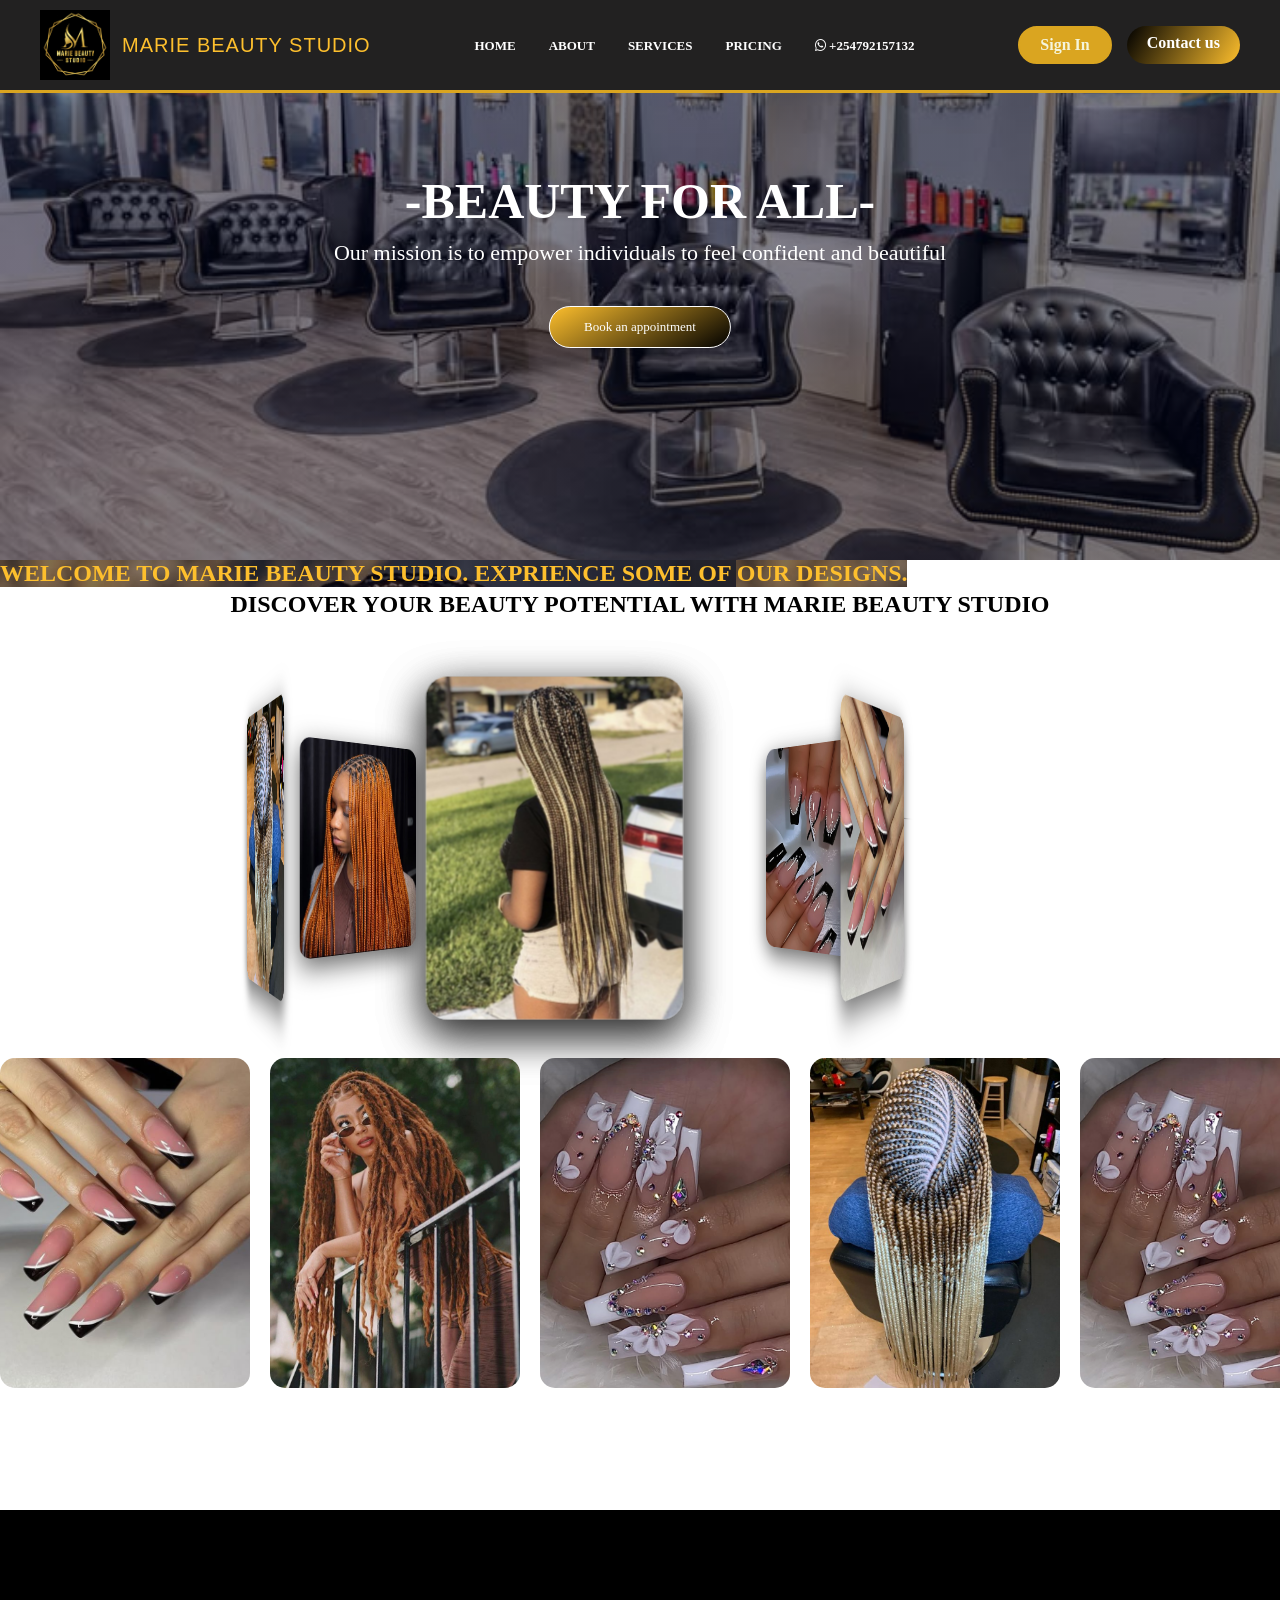
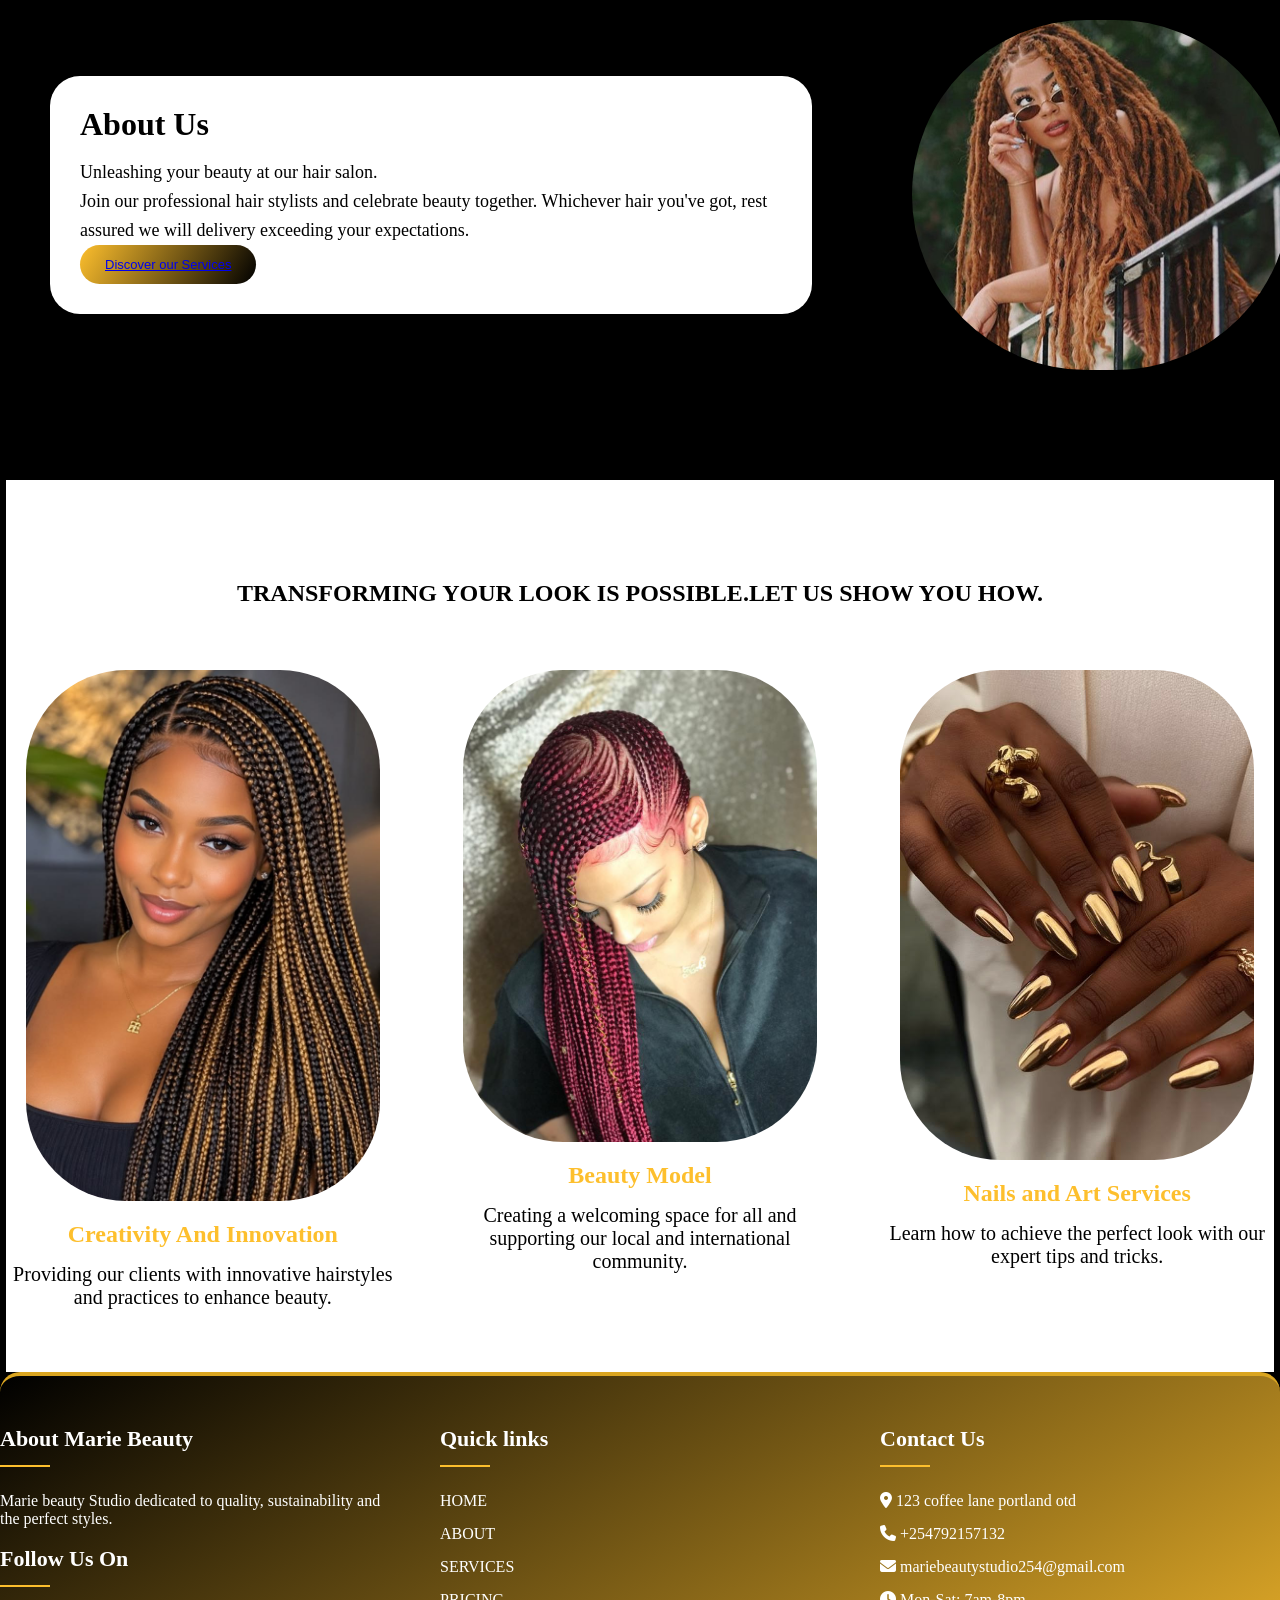
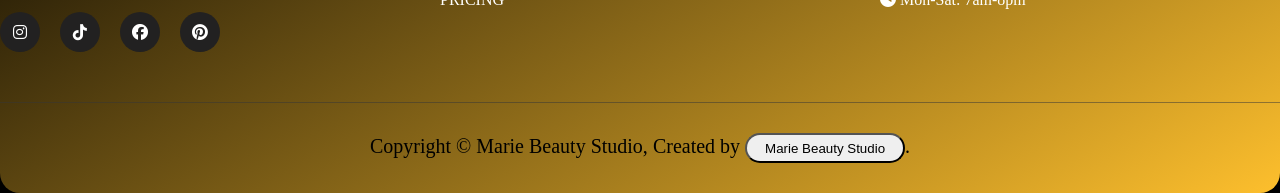
==== public/index.html @ 95c5c16b "first commit" ====
<!DOCTYPE html>
<html lang="en">
<head>
    <meta charset="UTF-8">
    <meta http-equiv="X-UA-Compatible" content="IE=edge">
    <meta name="viewport" content="width=device-width, initial-scale=1.0">
    <title>BEAUTY SHOP</title>
    <link rel="stylesheet" href="https://cdnjs.cloudflare.com/ajax/libs/font-awesome/6.5.2/css/all.min.css">
<link rel="stylesheet" href="ind.css">
</head>
<body>
    
    <div class="hado">
        <p>Free delivery for all orders  above ksh 7000.Within Nairobi.</p>
    </div>
    
    <div class="contact">
        <div class="socials">
            <ul>
            <li><a href="https://www.facebook.com/Marie Beauty Studio" target="_blank"> <i class="fab fa-facebook"></i>Facebook</a></li>
            <li><a href="https://www.instagram.com/@mariebeautystudio254" target="_blank"> <i class="fab fa-instagram"></i>Instagram </a></li>
            <li><a href="https://www.tiktok.com/@mariebeautystudio254" target="_blank"> <i class="fab fa-tiktok"></i>TikTok</a></li>
             </ul>
        </div>
       
        <div class="about">
            
                <ul>
                    <li class="ab"><a  href="">About </a></li>
                    <li class="ab"><a href="">Blog </a></li>
                    <li class="ab"><a href="">Help </a></li>
                </ul>
            
        </div>
         </div>

    <header>
  <div class="contain header-container">
    <a href="#" class="logo">
      <img src="images/44444.jpeg">
      <div class="logo-text">
      MARIE <span>BEAUTY STUDIO</span>
      </div>
    </a>
    <nav>
      <ul>
        <li><a href="home.html">HOME</a></li>
        <li><a href="about.html">ABOUT</a></li>
        <li><a href="services.html">SERVICES</a></li>
        <li><a href="pricing.html">PRICING</a></li>
        <li><a href=""> <i class="fab fa-whatsapp"></i> <span>+254792157132 </span></a></li>
      </ul>

    </nav>
    <div class="nav-buttons">
        <a href="" class="btn btn-secondary"> Sign In</a>
        <a href="" class="btn btn-primary"> Contact us</a>

      </div>
  </div>

  
</header>
    <section  class="head">
        <div class="text-box">

              <h1>-BEAUTY FOR ALL-</h1>
           
        <p>Our mission is to empower individuals to feel confident and beautiful </p>
        <a href="about.html" class="hero-btn">Book an appointment</a>
        </div>
        
    </section>
    <!--------hey-------->
    <section class="hey">
    <h1 >WELCOME TO MARIE BEAUTY STUDIO. EXPRIENCE SOME OF OUR DESIGNS. <br>
    </h1>
    <h2>DISCOVER YOUR BEAUTY POTENTIAL WITH MARIE BEAUTY STUDIO</h2>
     <div class="scene">

        <div class="carousel">

            <div class="image-card">
                <img src="images/707070.jpg (9).jpg">
            </div>

            <div class="image-card">
                <img src="images/19069998416447658.jpg">
            </div>

            <div class="image-card">
                <img src="images/351912467441856.jpg">
            </div>

            <div class="image-card">
                <img src="images/5555.jpg">
            </div>

            <div class="image-card">
                <img src="images/6666.jpg">
            </div>

            <div class="image-card">
                <img src="images/9999.jpg">
            </div>
            <div class="image-card">
                <img src="images/8888.jpg">
            </div>

            

        </div>

    </div>

    
     <div class="slider">
        <div class="slider-track">

            <img src="images/19069998416447658.jpg" alt="Picture 1">
            <img src="images/1616.jpg" alt="Picture 2">
            <img src="images/2814818510772117.jpg " alt="Picture 3">
            <img src="images/9999.jpg" alt="Picture 4">
            <img src="images/2814818510772117.jpg" alt="Picture 5">
            <img src="images/5555.jpg" alt="Picture 6">
            <img src="images/6666.jpg" alt="Picture 7">
            

            <!-- Duplicate images for continuous movement -->
             <img src="images/19069998416447658.jpg" alt="Picture 1">
            <img src="images/1616.jpg" alt="Picture 2">
            <img src="images/2814818510772117.jpg" alt="Picture 3">
            <img src="images/9999.jpg" alt="Picture 4">
            <img src="images/2814818510772117.jpg" alt="Picture 5">
            <img src="images/5555.jpg" alt="Picture 6">
            <img src="images/6666.jpg" alt="Picture 7">
           

        </div>
    </div>

     </section>
     <section class="us">
        <div class="left-column">
        <h2>About Us</h2>

        <p>
        Unleashing your beauty at our hair salon. <br>
        Join our professional hair stylists and celebrate beauty together.
        Whichever hair you've got, rest assured we will delivery
        exceeding your expectations.
        </p>

        <button class="hero-btn"><a href="services.html">Discover our Services</a></button>
    </div>

    <div class="right-column">
        <img src="images/cropped_1616 (1).jpg">
    </div>

     </section>


<!---------facilities----->
<section class="facilities">
    <h1>TRANSFORMING YOUR LOOK IS POSSIBLE.LET US SHOW YOU HOW.</h1>

    <div class="row">
        <div class="facilities-col">
            <img src="images/Protective Style Braids For Women.jpg">
            <h2>Creativity And Innovation</h2>
            <p>Providing our clients with innovative hairstyles and practices to enhance beauty.</p>
        </div>
        <div class="facilities-col">
            <img src="images/873205815236700240.jpg">
            <h2>Beauty Model</h2>
            <p>Creating a welcoming space for all and supporting our local and international community.</p>
        </div>
        <div class="facilities-col">
            <img src="images/Trending Nail Art & Manicure Ideas_ Easy Nail Designs & Inspiration.jpg">
            <h2>Nails and Art Services </h2>
            <p>Learn how to achieve the perfect look with our expert tips and tricks.</p>
        </div>

    </div>

</section>



<footer>
  <div class="lastlast">
    <div class="footer-content">
      <div class="footer-column">
        <h3> About Marie Beauty</h3>
        <p>Marie beauty Studio dedicated to quality, sustainability and the perfect styles.</p><br>
        <h3>Follow Us On</h3>
        <div class="social-links">
          <a href="https://www.facebook.com/Marie Beauty Studio" target="_blank"> <i class="fab fa-instagram"></i></a>
          <a href="https://www.facebook.com/Marie Beauty Studio" target="_blank"> <i class="fab fa-tiktok"></i></a>
          <a href="https://www.facebook.com/Marie Beauty Studio" target="_blank"> <i class="fab fa-facebook"></i></a>
          <a href="https://www.facebook.com/Marie Beauty Studio" target="_blank"> <i class="fab fa-pinterest"></i></a>
          </div>
        
      </div>
<div class="footer-column">
  <h3>Quick links</h3>
   <ul class="footer-links">
    <li><a href="">HOME</a></li>
    <li><a href="">ABOUT</a></li>
    <li><a href="">SERVICES</a></li>
    <li><a href="">PRICING</a></li>
   </ul>
</div>
<div class="footer-column">
  <h3>Contact Us</h3>

  <ul class="footer-links">
  <li><i class="fas fa-map-marker-alt"></i> <span>123 coffee lane portland otd</span></li>
  <li><i class="fas fa-phone"> </i> <span>+254792157132 </span></li>
  <li><i class="fas fa-envelope"></i><span> mariebeautystudio254@gmail.com </span></li>
  <li><i class="fas fa-clock"></i> <span>Mon-Sat: 7am-8pm </span></li>
  </ul>
</div>


    </div>
   <div class="copyright">
       Copyright  &copy; Marie Beauty Studio, <span>Created by <button>Marie Beauty Studio </button></span>.
    </div>
  </div>
</footer>










   
     <script>
        const carousel = document.querySelector(".carousel");

let rotation = 5;

function rotateCarousel(direction) {
    rotation += direction * 60;
    carousel.style.transform = `rotateY(${rotation}deg)`;
}

setInterval(() => {
    rotateCarousel(1);
}, 3000);

     </script>





</body>
</html>
---- public/ind.css ----
*{
    margin: 0;
    padding: 0;
}
.head{
   min-height: 500px;
   width: 100%;
   background-image:linear-gradient(rgba(2,7,28,0.5),rgba(2,7,28,0.5)),url(images/seatsseats.jpg); 
   background-position: center;
   background-size: cover;
   position: relative;
   margin-top: 10px;
}
.text-box{
    text-align: center;
    color: #fff;
    position: absolute;
    top: 40%;
    left: 50%;
    transform: translate(-50%, -50%);

}
.text-box h1 {
    font-size: 50px;
    color: #fff;
}
.text-box p{
    margin: 10px 0 40px;
    font-size: 22px;
    color:#fff;
}
.hero-btn{
    display: inline-block;
    text-decoration: none;
    color: #fff;
    border: 1px solid #fff;
    padding: 12px 34px;
    font-size: 13px;
    background: linear-gradient(150deg, #fdbf2d, #000);
    position: relative;
    cursor: pointer;
    border-radius: 30PX;
}
.hero-btn:hover{
    border: 1px solid  #fdbf2d;
    background:linear-gradient(120deg, #000, #fdbf2d);
     box-shadow: 1px 1px 20px #fdbf2d;
       transform: scale(1.1);
}
body{
     /*background-image:url(images/2222.jpeg); */
   /* background-position: center; */
   background: #000;
     background-size: cover;
      

}
.hado {
    background-color: green;
    color: #fff;
    display: flex;
    flex-direction: column;
    align-items: center;
    border: 10px;
    height: 30px;
    margin-top: 0%;
    justify-content: center;
}
.contact{
    background-color:#000;
    display: flex;
    flex-direction: row;
    border: 15px;
    border-bottom:30px;
    font-size: 15px;
    width: 100%;
    height: 20px;
    align-items: center;
}
.socials{
    color:grey;
    display: flex;
    flex-direction: row;
     justify-content: space-between;
     flex: 1%;  
}

.socials ul li{
    list-style: none;
    display: inline-block;
    padding: 8px 12px;
    position: relative;
}
.socials ul li a{
     color:grey;
    text-decoration: none;
    font-size: 15px;
}
.socials ul li::after{
     content: '';
    width: 0%;
    height: 2px;
    background: goldenrod;
    display: block;
    margin:auto;
    transition: 0.5s;
    
}
.socials ul li:hover::after{
    width: 100%;
}
.about{
    color:grey;
    flex-direction:row;
    display: flex;
    justify-content: space-between;
    padding: 0%;
    
}
.about ul li{
    list-style: none;
    display: inline-block;
    padding: 8px 12px;
    position: relative;
}
.about ul li a{
     color:grey;
    text-decoration: none;
    font-size: 15px;
}
.about ul li::after{
     content: '';
    width: 0%;
    height: 2px;
    display: block;
    margin:auto;
    transition: 0.5s;
    
}
.about ul li:hover::after{
    width: 100%;
}
.contain{
    width: 100%;
    max-width: 1200px;
    margin: 0 auto;
 }
 header{
   background-color:#222121;
    position: fixed;
    width: 100%;
    top: 0;
    z-index: 1000;
    padding: 10px 0;
    transition: all 0.4 ease;
     border-bottom: 3px solid goldenrod;

 }
 .header-container{
    display: flex;
    justify-content: space-between;
    align-items: center;

 }
 .logo{
    display: flex;
    align-items: center;
    gap: 12px;
    text-decoration: none;

 }
 .logo img{
     width: 70px;
    height: 70px;
    object-fit: contain;
}
 .logo-text{
    font-family: sans-serif;
    font-size: 20px;
    font-weight: 500;
    color:#fdbf2d;
    letter-spacing: 1px;

 }
 .logo-text span{
    color: #fdbf2d;
 }
 nav ul{
    display: flex;
    list-style: none;
    gap: 33px;

 }
 nav a{
    text-decoration: none;
    color: #fff;
    font-weight: 600;
    font-size: 13px;
    position: relative;
    padding: 5px 0;
    transition: all 0.3s ease;
 }
 nav a:after{
    content: '';
    position: absolute;
    bottom: 0;
    left: 0;
    width: 0;
    height: 2px;
    background-color: goldenrod;
    transition: width 0.3s ease;

 }
 nav a:hover{
    transition: width o.3s ease;

 }
 nav a:hover:after{
    width: 100%;
 }
 .nav-buttons{
    display: flex;
    gap: 15px;

 }
 .btn{
    display: inline-block;
    padding: 8px 20px;
    border-radius: 30px;
    text-decoration: none;
    font-weight: 600;
    transition: all 0.3s ease;
    cursor: pointer;
    border: none;
    font-size: 16px;
 }
 .btn-primary{
    background: linear-gradient(120deg, #000, #fdbf2d);
    color: #fff;
 }
 .btn-primary:hover{
    background:linear-gradient(180deg, #fdbf2d, #000);
    transform: translateY(-3px);

 }
 .btn-secondary{
    background: goldenrod;
    color: beige;
    border: 2px solid goldenrod;
 }
 .btn-secondary:hover{
    background:linear-gradient(180deg, #fdbf2d, #000);
    transform: translateY(-3px);

 }
.bod{
    text-align: center;
    background: transparent;
    color: #fff;
    font-size: 4em;
    font-weight: 800;

}
.hey{
    width: 100%;
    height:950px;
    background: #fff;
    background-position: center;
    background-size: cover;
}
.hey h1{
   
    align-items: center;
    text-align: center;
    color: #fdbf2d;
   overflow: hidden;
     display: inline-block;
    animation: moveBackAndForth 10s ease-in-out infinite;
    background:linear-gradient(rgba(2,7,28,0.5),rgba(2,7,28,0.5)),url(images/Protective\ Style\ Braids\ For\ Women.jpg) ;
}
@keyframes moveBackAndForth {
    0% {
        transform: translateX(-80px);
    }

    50% {
        transform: translateX(80px);
    }
     100% {
        transform: translateX(80px);
    }
}
.hey h2{
    align-items: center;
    text-align: center;
}

.scene {
    width: 500px;
    height: 300px;
    margin: 80px auto 40px;
    perspective: 1000px;
    background: transparent;
}
.carousel {
    width: 100%;
    height: 100%;
    position: relative;
    transform-style: preserve-3d;
    transition: transform 1s ease;
}
.image-card {
    position: absolute;
    width: 180px;
    height: 240px;
    left: 100px;
    right: 0;
    top: 30px;
    overflow: hidden;
    border-radius: 15px;
    box-shadow: 0 10px 30px rgba(0,0,0,0.6);
}

.image-card img {
    width: 100%;
    height: 100%;
    object-fit: cover;
}

.image-card:nth-child(1) {
    transform: rotateY(0deg) translateZ(300px);
}

.image-card:nth-child(2) {
    transform: rotateY(60deg) translateZ(300px);
}

.image-card:nth-child(3) {
    transform: rotateY(120deg) translateZ(300px);
}

.image-card:nth-child(4) {
    transform: rotateY(180deg) translateZ(300px);
}

.image-card:nth-child(5) {
    transform: rotateY(240deg) translateZ(300px);
}

.image-card:nth-child(6) {
    transform: rotateY(300deg) translateZ(300px);
}
.image-card:nth-child(7) {
    transform: rotateY(360deg) translateZ(300px);
}


.slider {
    width: 100%;
    overflow: hidden;
    padding: 20px 0;
}

.slider-track {
    display: flex;
    width: max-content;
    gap: 20px;
    animation: movePictures 30s linear infinite;
}

.slider-track img {
    width: 250px;
    height: 330px;
    object-fit: cover;
    border-radius: 15px;
    flex-shrink: 0;
}
@keyframes movePictures {
    from {
        transform: translateX(0);
    }

    to {
        transform: translateX(-50%);
    }
}
.slider:hover .slider-track {
    animation-play-state: paused;
}



.us{
     display: flex;
    align-items: center;
    gap: 40px;
    padding: 50px;
    max-width: 1200px;
    margin: auto;
}
.left-column {
    width: 65%;
    padding: 30px;
    background: white;
    border-radius: 30px;
    box-shadow: 0 5px 20px rgba(0,0,0,0.1);
}

.left-column h2 {
    font-size: 32px;
    margin-bottom: 15px;
}

.left-column p {
    font-size: 18px;
    line-height: 1.6;
}
.left-column button {
    padding: 12px 25px;
    border: none;
    border-radius: 30px;
    background: linear-gradient(120deg, #fdbf2d, #000);
    color: white;
    cursor: pointer;
}

.right-column {
    width: 35%;
}
.right-column img {
    width: 100%;
    height: 350px;
    margin: clamp(10px, 5vw, 60px);
    object-fit: cover;
    border-radius: 300px;
    display: block;
    animation: floating 2s ease-in-out infinite;
}
@keyframes floating {
    0% {
        transform: translateY(0);
    }

    50% {
        transform: translateY(-30px);
    }

    100% {
        transform: translateY(0);
    }
}




.right-column img:hover{
    cursor: pointer;
}


.row{
    margin-top:5% ;
    display: flex;
    justify-content: space-between;
}

.facilities{
    width: 99%;
    margin: auto;
    text-align: center;
    padding-top: 100px;
    background: #fff;
}
.facilities-col{
    flex-basis: 31%;
    border-radius: 10px;
    margin-bottom: 5%;
    text-align: center;
}

.facilities-col img{
    width: 90%;
    border-radius: 100px;
}
.facilities-col p {
    padding: 0;
    font-size: 20px;

}
.facilities-col h2{
    margin-top: 16px;
    margin-bottom: 15px;
    text-align: center;
    color: #fdbf2d;
}
.facilities h1{
    color: #000;
    text-align: center;
}
  footer{
  background: linear-gradient(150deg, #000, #fdbf2d);
  color: #fff;
  padding: 50px 0 30px;
  border-top:4px solid goldenrod ;
   border-radius: 20px;
 }
 .footer-content{
display: grid;
grid-template-columns: repeat(auto-fit, minmax(250px,1fr));
gap: 40px;
margin-bottom: 50px;
 }
 .footer-column h3{
  font-size: 22px;
  margin-bottom: 25px;
  position: relative;
  padding-bottom: 15px;

 }
 .footer-column h3:after{
  content: '';
  position: absolute;
  bottom: 0;
  left: 0;
  width: 50px;
  height: 2px;
  background: #fdbf2d;
 }
 .footer-links{
  list-style: none;
  text-decoration: none;
 }
 .footer-links li{
  margin-bottom:15px ;


 }
 .footer-links a{
  color: #fff;
  text-decoration: none;

  transition: all 0.3s ease;
 }
 .footer-links a:hover{
  color: #fdbf2d;
  padding-left: 10px;
 }
 .social-links{
  display: flex;
 gap: 20px;
 margin-top: 20px;

 }
 .social-links a{
  display: flex;
  align-items: center;
  justify-content: center;
  width: 40px;
  height: 40px;
  background: #222121;
  color: #fff;
  border-radius: 20px;
  text-decoration: none;
  transition: all 0.3s ease ;
 }
 .social-links a:hover{
  background: linear-gradient(150deg, #fdbf2d, #000);
  transform: translateY(-3px);
 }
 .copyright{
  text-align: center;
  color: #000;
  font-size: 20px;
  padding-top: 30px;
  border-top: 1px solid rgba(55,55,55,0.5);

 }
 .copyright span button{
   text-align: center;
   border-radius: 20px;
   height: 30px;
   width: 160px;
 }
 .fab .fa{
  text-align: center;
  justify-content: center;
  align-items: center;
 }
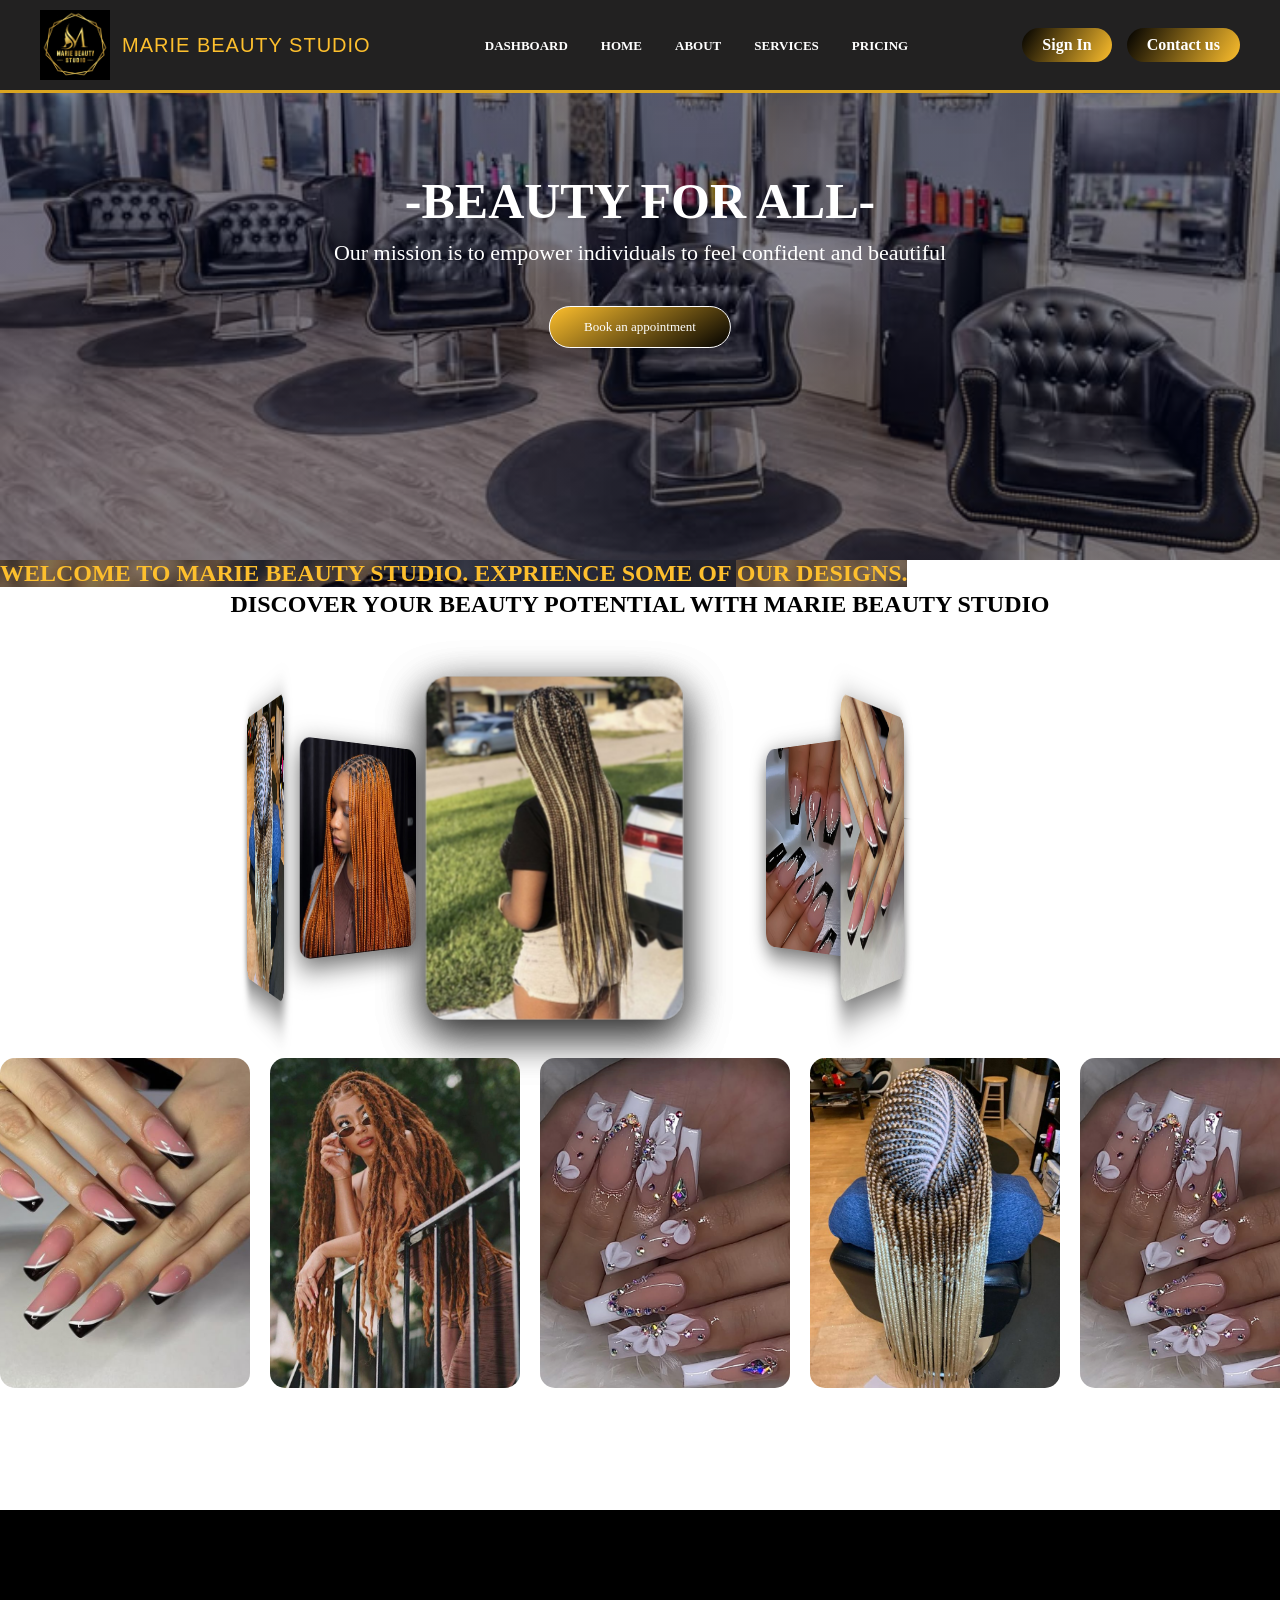
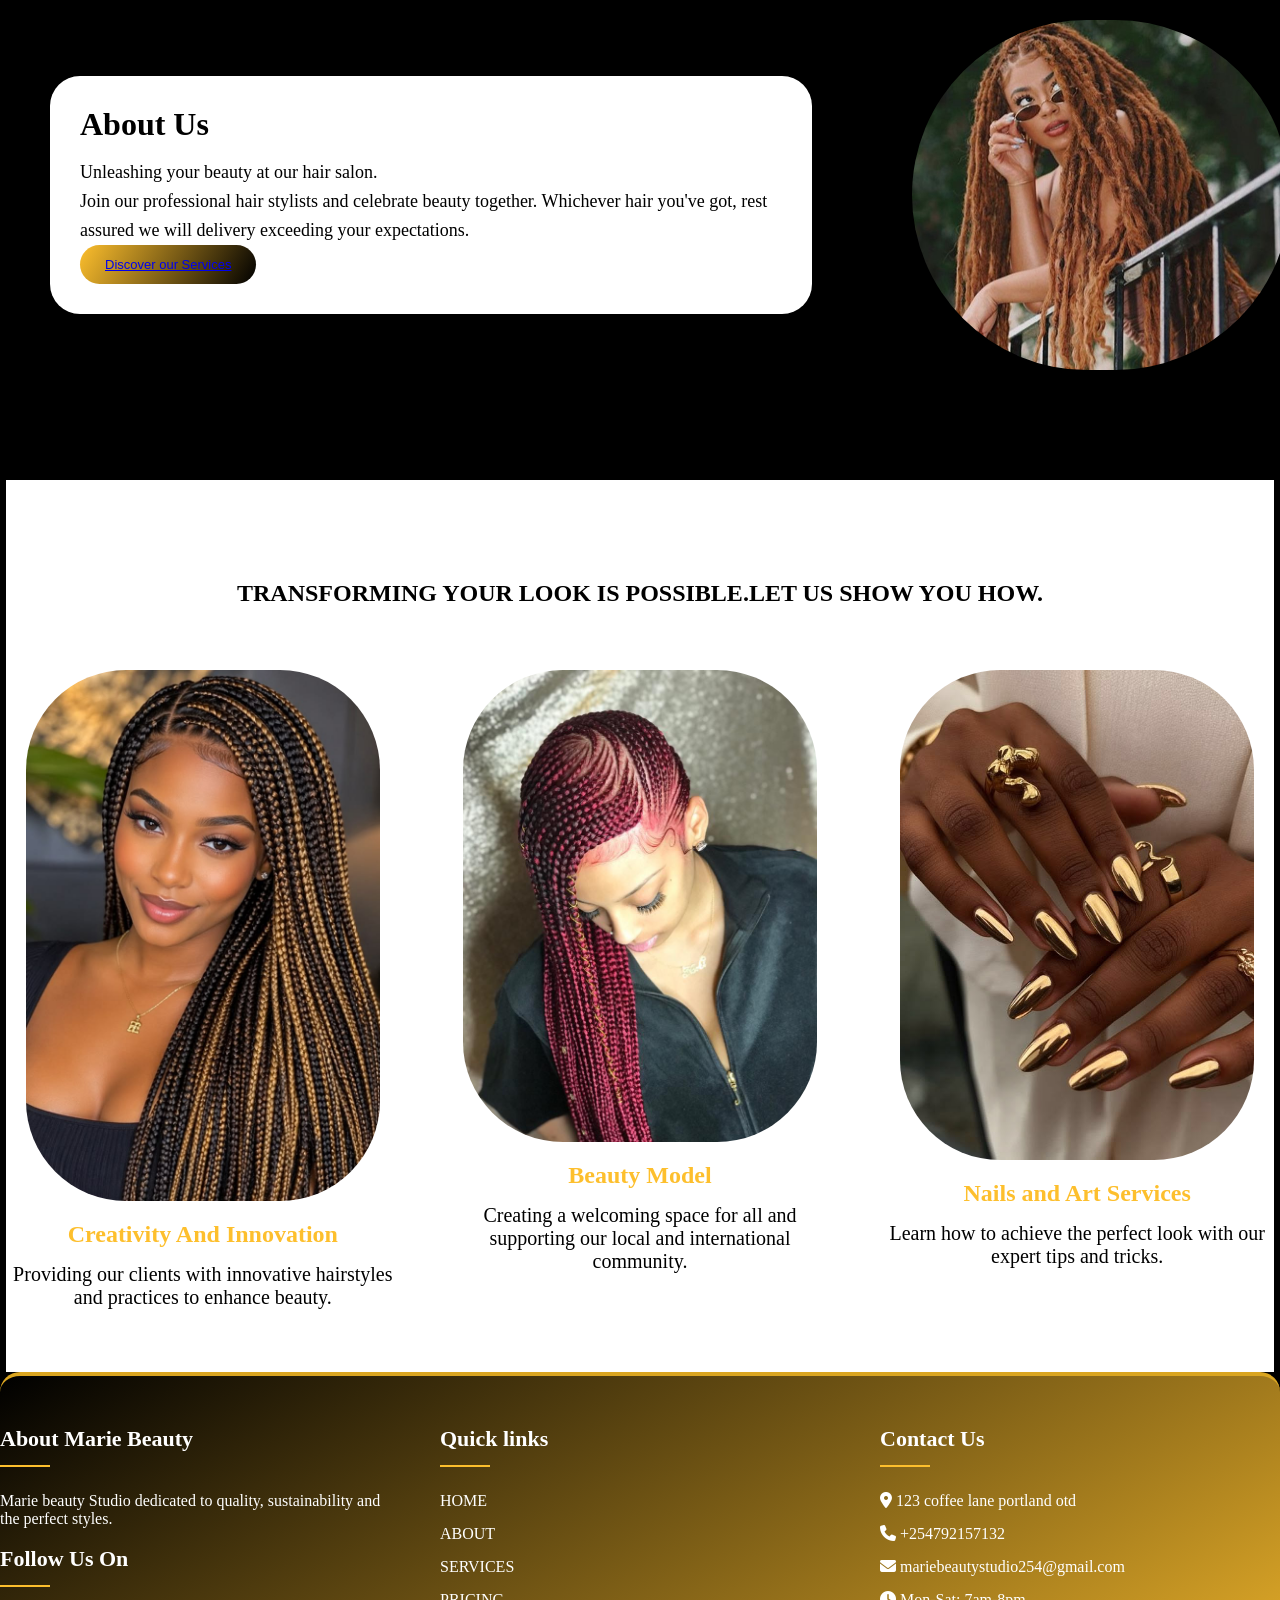
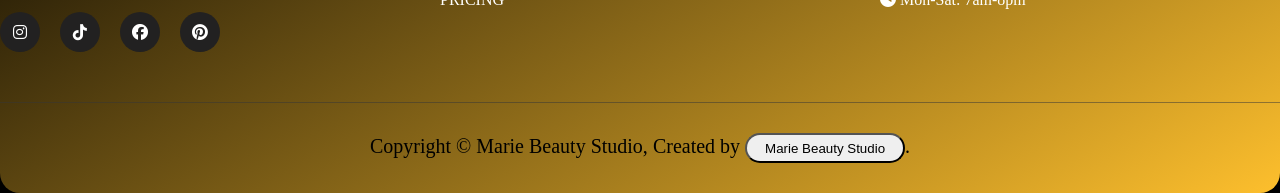
==== commit 9720e311: "Add salon website" ====
--- a/public/index.html
+++ b/public/index.html
@@ -44,11 +44,11 @@
     </a>
     <nav>
       <ul>
+        <li><a href="dashboard.html">DASHBOARD</a></li>
         <li><a href="home.html">HOME</a></li>
         <li><a href="about.html">ABOUT</a></li>
         <li><a href="services.html">SERVICES</a></li>
         <li><a href="pricing.html">PRICING</a></li>
-        <li><a href=""> <i class="fab fa-whatsapp"></i> <span>+254792157132 </span></a></li>
       </ul>
 
     </nav>
--- a/public/ind.css
+++ b/public/ind.css
@@ -245,9 +245,8 @@
 
  }
  .btn-secondary{
-    background: goldenrod;
-    color: beige;
-    border: 2px solid goldenrod;
+    background:linear-gradient(120deg, #000, #fdbf2d) ;
+    color: #fff;
  }
  .btn-secondary:hover{
     background:linear-gradient(180deg, #fdbf2d, #000);
